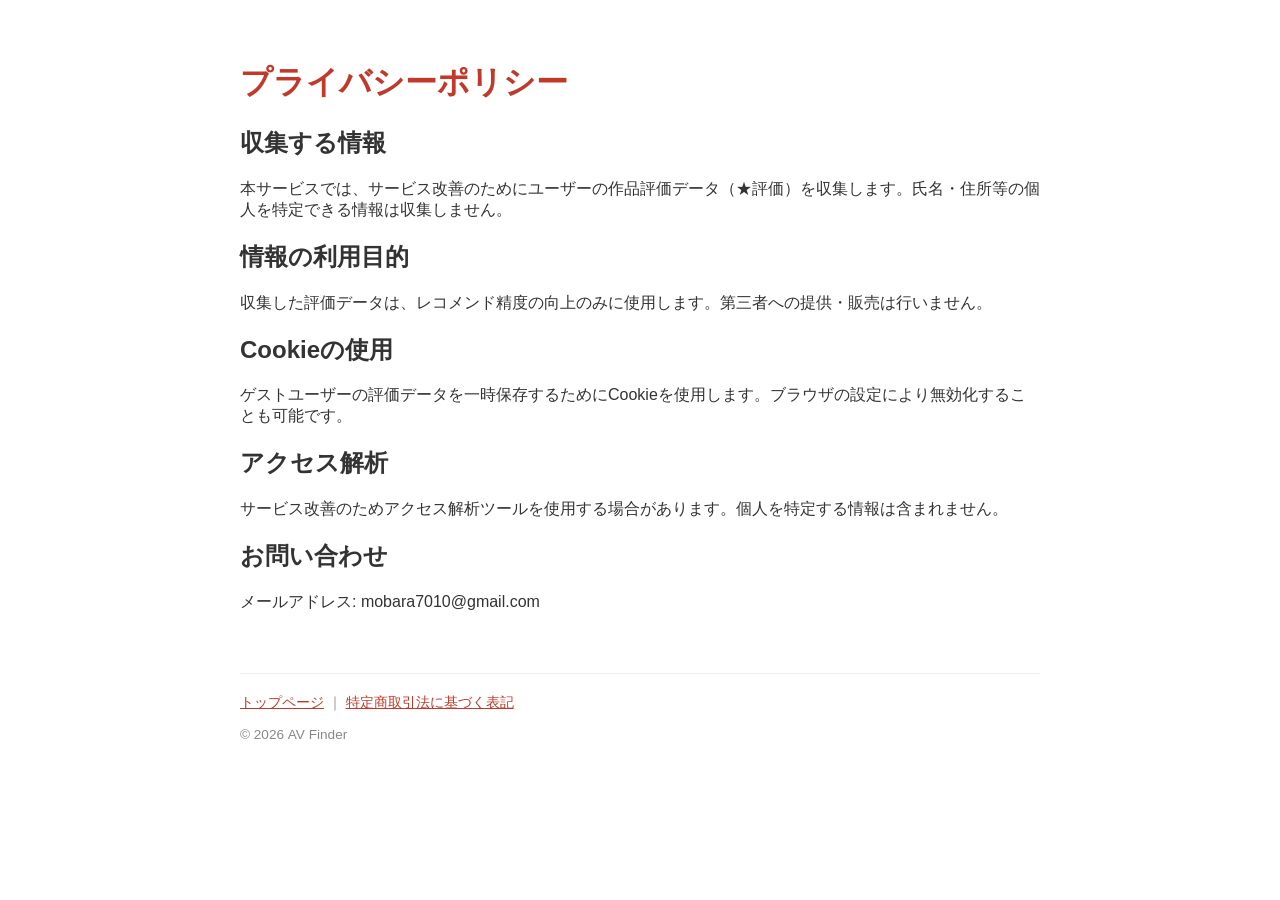
==== privacy.html @ 43b19e8b "Initial commit: 審査用サイト" ====
<!DOCTYPE html>
<html lang="ja">
<head>
  <meta charset="UTF-8">
  <meta name="viewport" content="width=device-width, initial-scale=1.0">
  <title>プライバシーポリシー - AV Finder</title>
  <style>
    body { font-family: sans-serif; max-width: 800px; margin: 0 auto; padding: 40px 20px; color: #333; }
    h1 { color: #c0392b; }
    footer { margin-top: 60px; font-size: 0.85em; color: #888; border-top: 1px solid #eee; padding-top: 20px; }
    a { color: #c0392b; }
  </style>
</head>
<body>
  <h1>プライバシーポリシー</h1>

  <h2>収集する情報</h2>
  <p>本サービスでは、サービス改善のためにユーザーの作品評価データ（★評価）を収集します。氏名・住所等の個人を特定できる情報は収集しません。</p>

  <h2>情報の利用目的</h2>
  <p>収集した評価データは、レコメンド精度の向上のみに使用します。第三者への提供・販売は行いません。</p>

  <h2>Cookieの使用</h2>
  <p>ゲストユーザーの評価データを一時保存するためにCookieを使用します。ブラウザの設定により無効化することも可能です。</p>

  <h2>アクセス解析</h2>
  <p>サービス改善のためアクセス解析ツールを使用する場合があります。個人を特定する情報は含まれません。</p>

  <h2>お問い合わせ</h2>
  <p>メールアドレス: mobara7010@gmail.com</p>

  <footer>
    <a href="index.html">トップページ</a> ｜
    <a href="tokushoho.html">特定商取引法に基づく表記</a><br><br>
    &copy; 2026 AV Finder
  </footer>
</body>
</html>
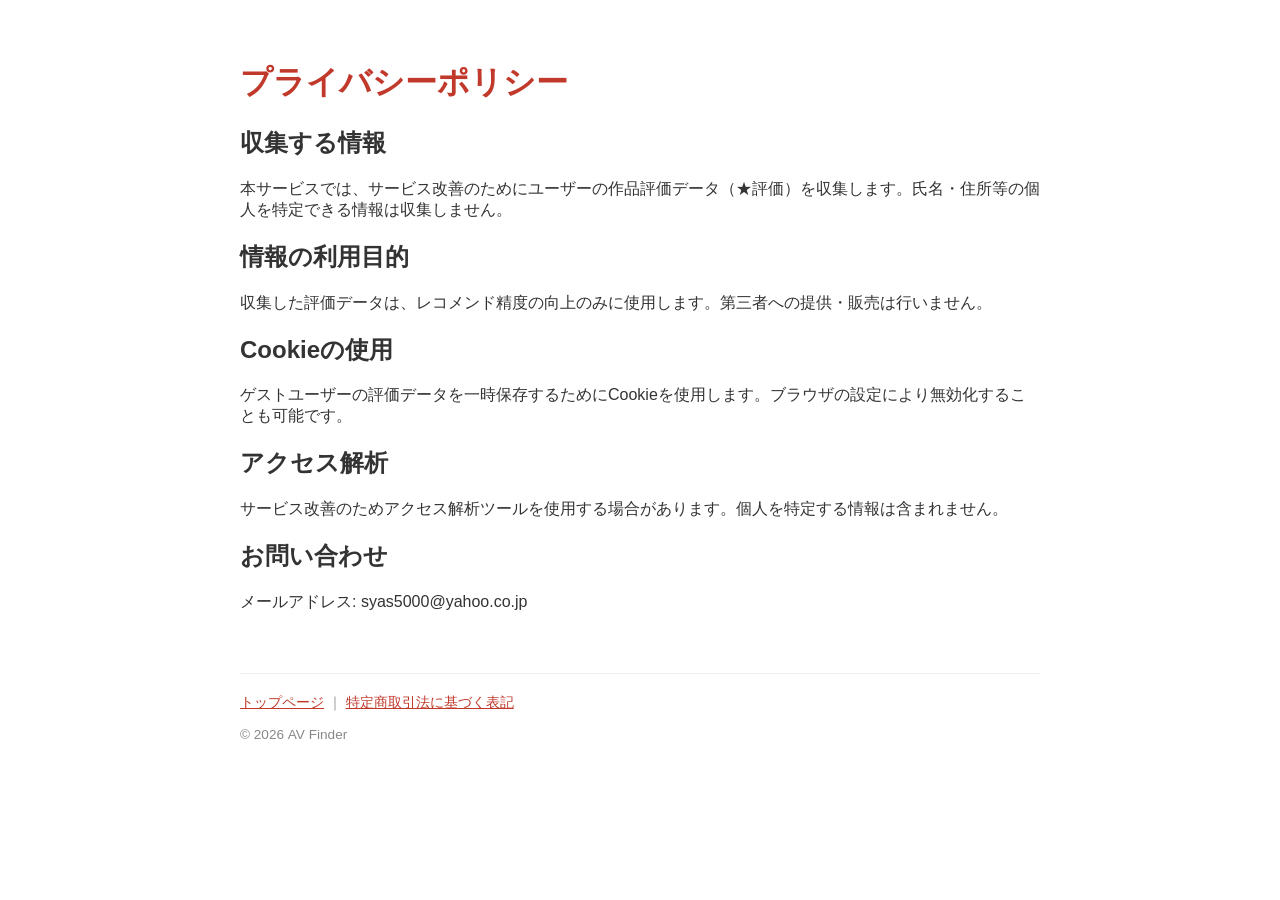
==== commit 151d4ca3: "メールアドレスを変更" ====
--- a/privacy.html
+++ b/privacy.html
@@ -27,7 +27,7 @@
   <p>サービス改善のためアクセス解析ツールを使用する場合があります。個人を特定する情報は含まれません。</p>
 
   <h2>お問い合わせ</h2>
-  <p>メールアドレス: mobara7010@gmail.com</p>
+  <p>メールアドレス: syas5000@yahoo.co.jp</p>
 
   <footer>
     <a href="index.html">トップページ</a> ｜
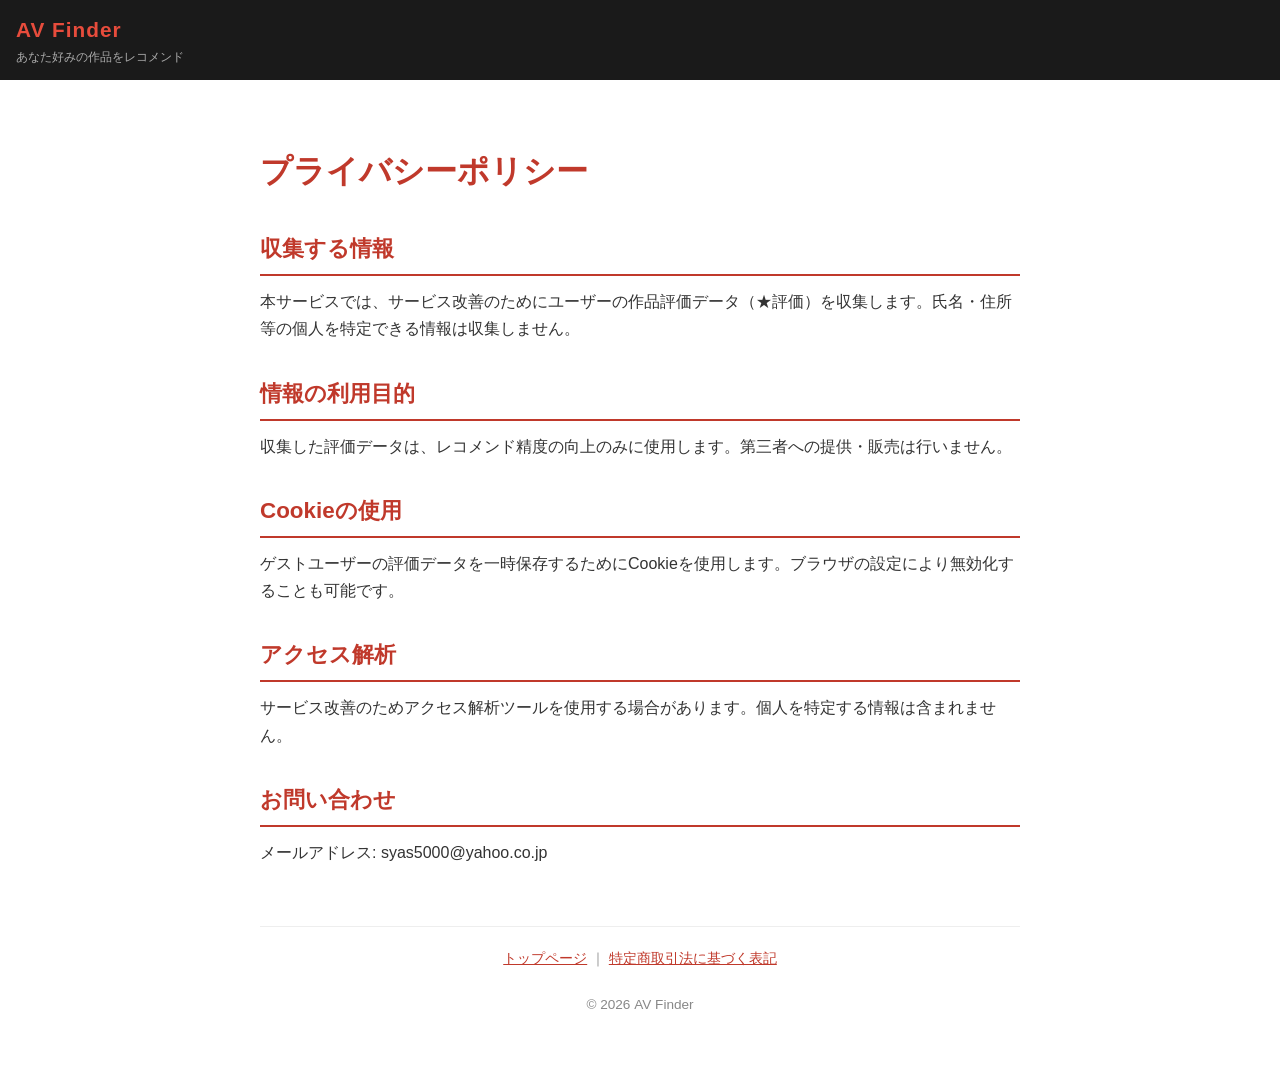
==== commit b2dd510e: "全ページモバイル対応・how-it-works.html追加" ====
--- a/privacy.html
+++ b/privacy.html
@@ -4,14 +4,19 @@
   <meta charset="UTF-8">
   <meta name="viewport" content="width=device-width, initial-scale=1.0">
   <title>プライバシーポリシー - AV Finder</title>
-  <style>
-    body { font-family: sans-serif; max-width: 800px; margin: 0 auto; padding: 40px 20px; color: #333; }
-    h1 { color: #c0392b; }
-    footer { margin-top: 60px; font-size: 0.85em; color: #888; border-top: 1px solid #eee; padding-top: 20px; }
-    a { color: #c0392b; }
-  </style>
+  <link rel="stylesheet" href="style.css">
 </head>
 <body>
+
+<header>
+  <a href="index.html">
+    <span class="site-title">AV Finder</span>
+    <span class="site-subtitle">あなた好みの作品をレコメンド</span>
+  </a>
+</header>
+
+<div class="container">
+
   <h1>プライバシーポリシー</h1>
 
   <h2>収集する情報</h2>
@@ -34,5 +39,7 @@
     <a href="tokushoho.html">特定商取引法に基づく表記</a><br><br>
     &copy; 2026 AV Finder
   </footer>
+
+</div>
 </body>
 </html>
--- a/style.css
+++ b/style.css
@@ -0,0 +1,183 @@
+/* =============================================
+   AV Finder 共通スタイル（モバイルファースト）
+   ============================================= */
+
+* { box-sizing: border-box; margin: 0; padding: 0; }
+
+body {
+  font-family: -apple-system, BlinkMacSystemFont, "Hiragino Sans", "Yu Gothic", sans-serif;
+  color: #333;
+  background: #fff;
+  font-size: 16px;
+  line-height: 1.7;
+}
+
+/* レイアウト */
+.container {
+  max-width: 800px;
+  margin: 0 auto;
+  padding: 24px 16px;
+}
+
+/* ヘッダー */
+header {
+  background: #1a1a1a;
+  padding: 12px 16px;
+  position: sticky;
+  top: 0;
+  z-index: 100;
+}
+header a { text-decoration: none; }
+.site-title {
+  color: #e74c3c;
+  font-size: 1.3em;
+  font-weight: bold;
+  letter-spacing: 1px;
+}
+.site-subtitle {
+  color: #aaa;
+  font-size: 0.75em;
+  display: block;
+}
+
+/* 見出し */
+h1 { font-size: 1.6em; color: #c0392b; margin: 24px 0 12px; }
+h2 { font-size: 1.2em; color: #c0392b; margin: 32px 0 12px; border-bottom: 2px solid #c0392b; padding-bottom: 6px; }
+h3 { font-size: 1em; margin: 16px 0 8px; }
+p  { margin: 8px 0; }
+
+/* リンク */
+a { color: #c0392b; }
+
+/* カード */
+.card {
+  background: #f9f9f9;
+  border-radius: 8px;
+  padding: 16px;
+  margin: 12px 0;
+}
+.card-accent {
+  border-left: 4px solid #c0392b;
+}
+
+/* タグ */
+.tag {
+  display: inline-block;
+  background: #fde;
+  border-radius: 4px;
+  padding: 2px 10px;
+  font-size: 0.82em;
+  margin: 2px;
+  color: #c0392b;
+}
+
+/* ボタン */
+.btn {
+  display: inline-block;
+  background: #c0392b;
+  color: #fff;
+  padding: 12px 24px;
+  border-radius: 6px;
+  text-decoration: none;
+  font-weight: bold;
+  font-size: 1em;
+  text-align: center;
+}
+.btn:hover { background: #a93226; color: #fff; }
+.btn-block { display: block; width: 100%; }
+
+/* ステップ */
+.step {
+  display: flex;
+  gap: 14px;
+  margin: 14px 0;
+  align-items: flex-start;
+}
+.step-num {
+  background: #c0392b;
+  color: #fff;
+  border-radius: 50%;
+  width: 32px;
+  height: 32px;
+  display: flex;
+  align-items: center;
+  justify-content: center;
+  font-weight: bold;
+  flex-shrink: 0;
+  font-size: 0.9em;
+}
+.step-body h3 { margin: 0 0 4px; font-size: 1em; }
+.step-body p  { margin: 0; font-size: 0.9em; color: #555; }
+
+/* ランキング */
+.rank-item {
+  display: flex;
+  gap: 14px;
+  align-items: flex-start;
+  border: 1px solid #eee;
+  border-radius: 8px;
+  padding: 14px;
+  margin: 12px 0;
+}
+.rank-num {
+  font-size: 1.8em;
+  font-weight: bold;
+  color: #c0392b;
+  min-width: 44px;
+  text-align: center;
+  flex-shrink: 0;
+}
+.rank-info h3 { margin: 0 0 4px; font-size: 0.95em; }
+.rank-info p  { margin: 0; font-size: 0.85em; color: #666; }
+
+/* ナビ */
+nav.breadcrumb {
+  font-size: 0.85em;
+  margin-bottom: 16px;
+  color: #888;
+}
+nav.breadcrumb a { color: #c0392b; text-decoration: none; }
+
+/* フッター */
+footer {
+  margin-top: 60px;
+  font-size: 0.85em;
+  color: #888;
+  border-top: 1px solid #eee;
+  padding: 20px 0;
+  text-align: center;
+}
+footer a { color: #c0392b; }
+
+/* 記事リスト */
+.article-list { list-style: none; }
+.article-list li {
+  border-bottom: 1px solid #eee;
+  padding: 12px 0;
+}
+.article-list li:last-child { border-bottom: none; }
+.article-list a {
+  text-decoration: none;
+  font-weight: bold;
+  font-size: 0.95em;
+}
+
+/* サービスバッジ */
+.badge {
+  display: inline-block;
+  font-size: 0.78em;
+  padding: 2px 8px;
+  border-radius: 4px;
+  margin: 2px;
+  font-weight: bold;
+}
+.badge-sale    { background: #e74c3c; color: #fff; }
+.badge-service { background: #eaf4fb; color: #2980b9; border: 1px solid #aed6f1; }
+
+/* PC向け調整 */
+@media (min-width: 600px) {
+  .container { padding: 40px 20px; }
+  h1 { font-size: 2em; }
+  h2 { font-size: 1.4em; }
+  .rank-num { font-size: 2em; min-width: 54px; }
+}
